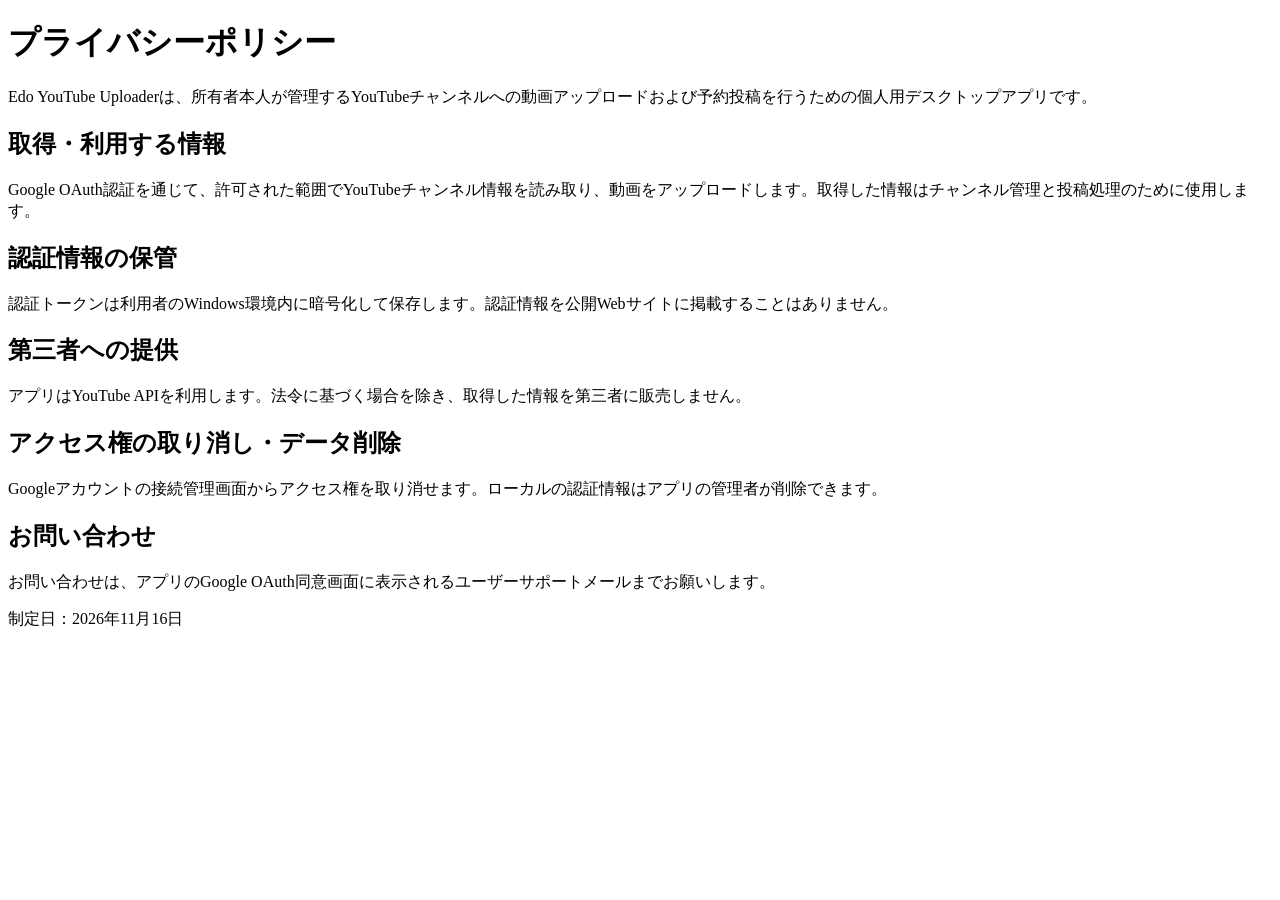
==== privacy.html @ 4c94d754 "Create privacy.html" ====
<!DOCTYPE html>
<html lang="ja">
<head>
<meta charset="UTF-8">
<meta name="viewport" content="width=device-width, initial-scale=1">
<title>プライバシーポリシー | Edo YouTube Uploader</title>
</head>
<body>
<h1>プライバシーポリシー</h1>
<p>Edo YouTube Uploaderは、所有者本人が管理するYouTubeチャンネルへの動画アップロードおよび予約投稿を行うための個人用デスクトップアプリです。</p>
<h2>取得・利用する情報</h2>
<p>Google OAuth認証を通じて、許可された範囲でYouTubeチャンネル情報を読み取り、動画をアップロードします。取得した情報はチャンネル管理と投稿処理のために使用します。</p>
<h2>認証情報の保管</h2>
<p>認証トークンは利用者のWindows環境内に暗号化して保存します。認証情報を公開Webサイトに掲載することはありません。</p>
<h2>第三者への提供</h2>
<p>アプリはYouTube APIを利用します。法令に基づく場合を除き、取得した情報を第三者に販売しません。</p>
<h2>アクセス権の取り消し・データ削除</h2>
<p>Googleアカウントの接続管理画面からアクセス権を取り消せます。ローカルの認証情報はアプリの管理者が削除できます。</p>
<h2>お問い合わせ</h2>
<p>お問い合わせは、アプリのGoogle OAuth同意画面に表示されるユーザーサポートメールまでお願いします。</p>
<p>制定日：2026年11月16日</p>
</body>
</html>
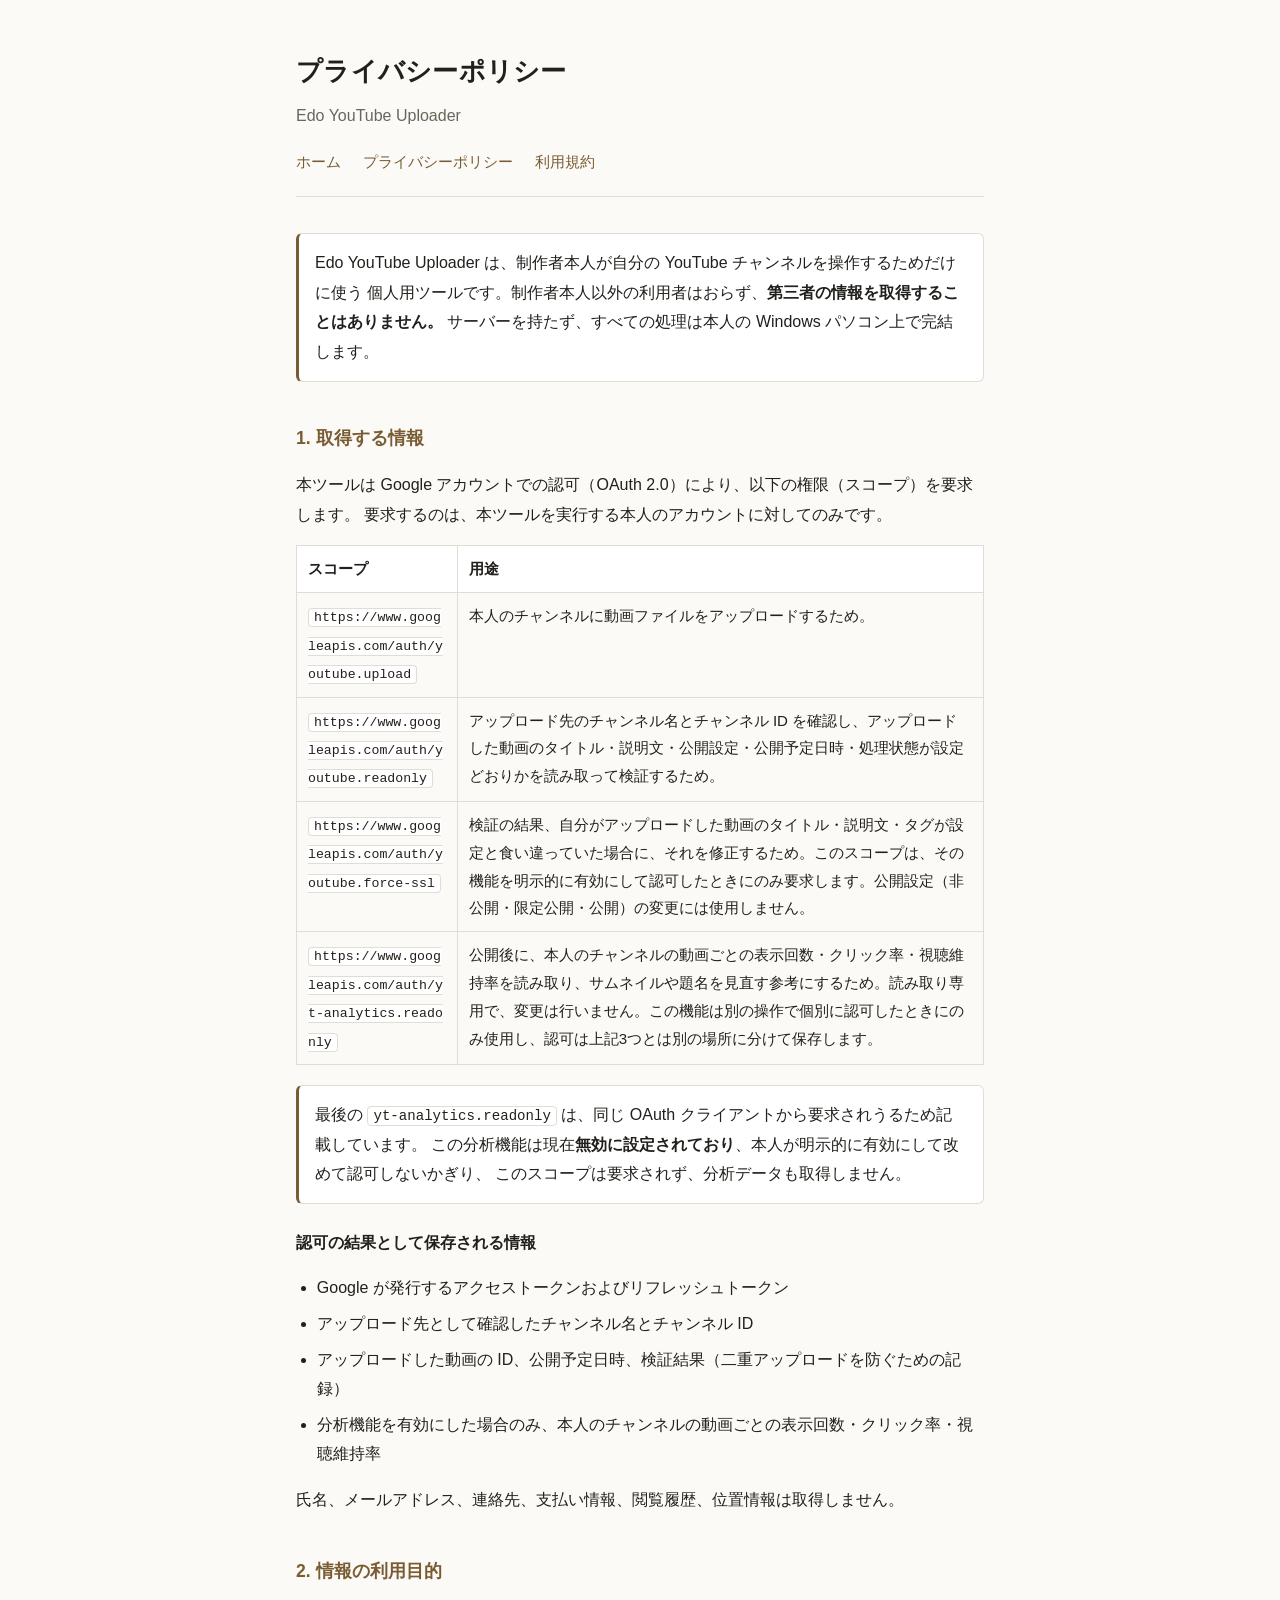
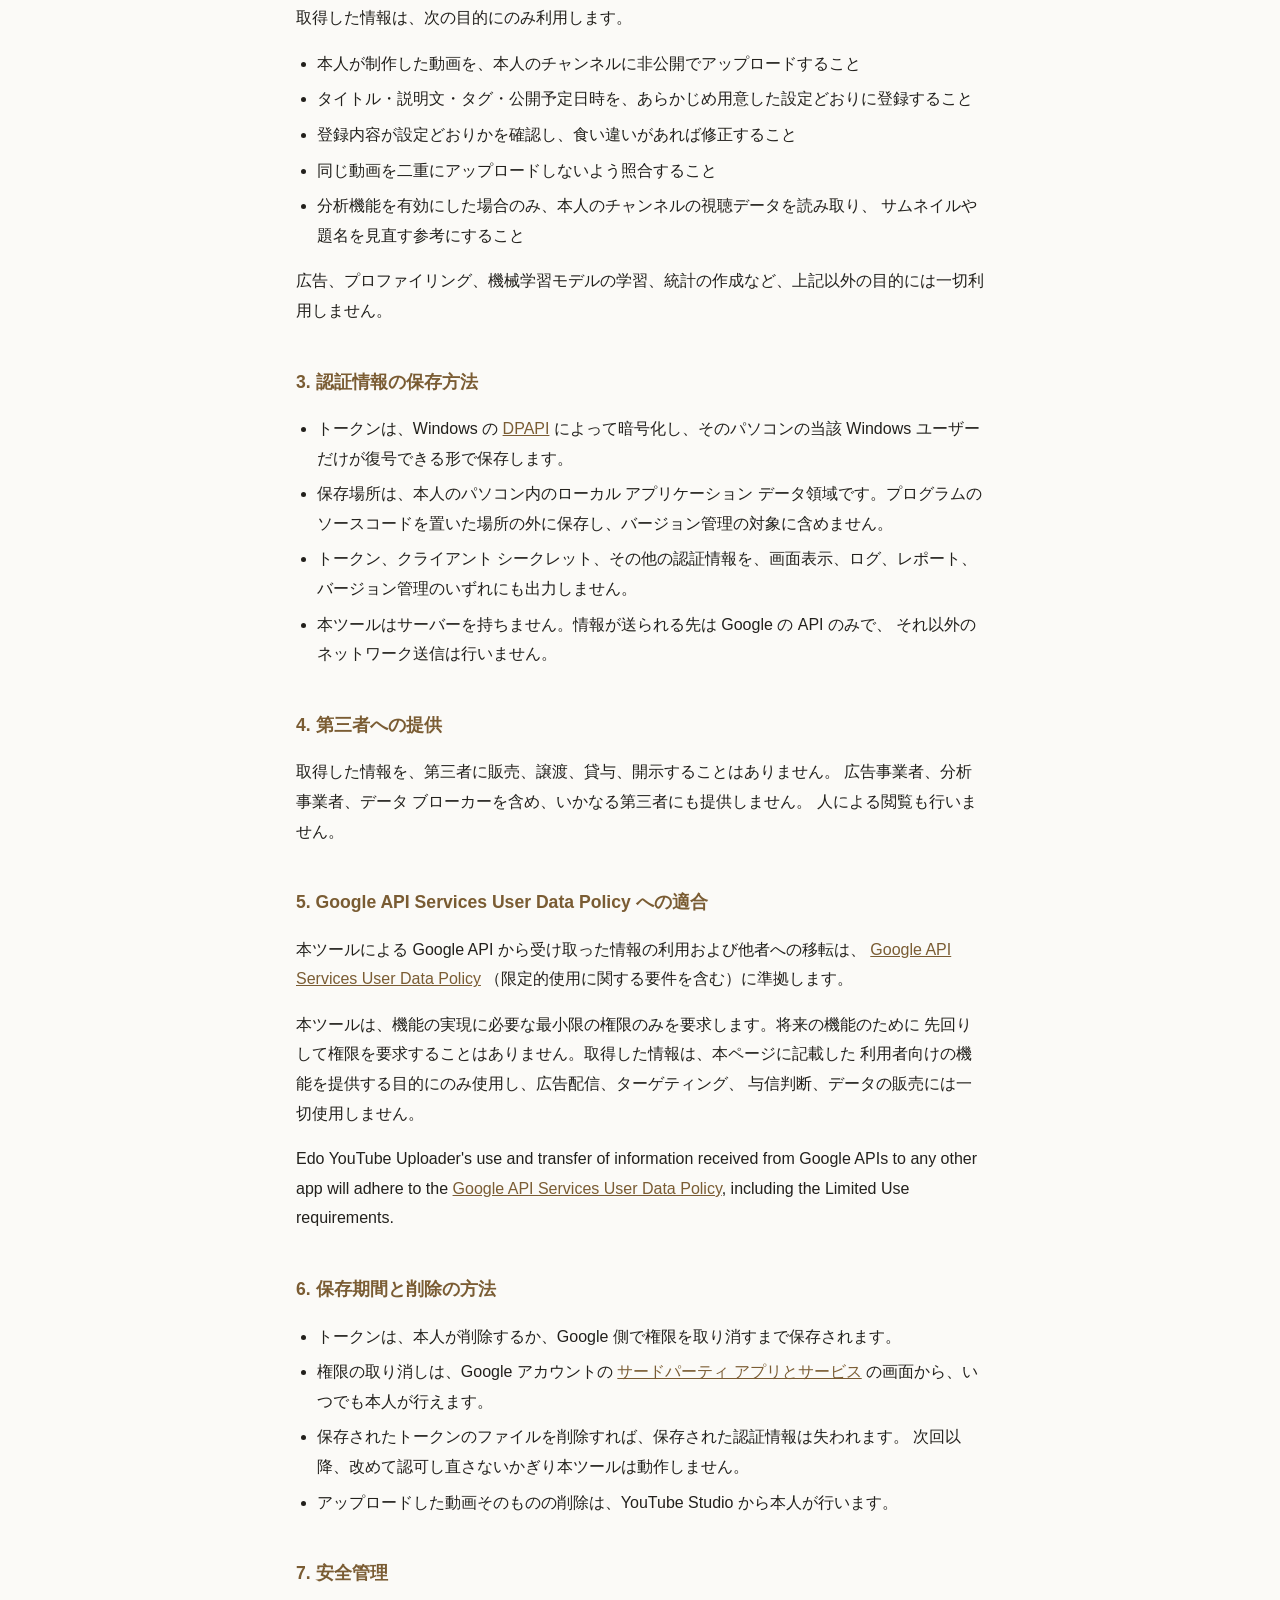
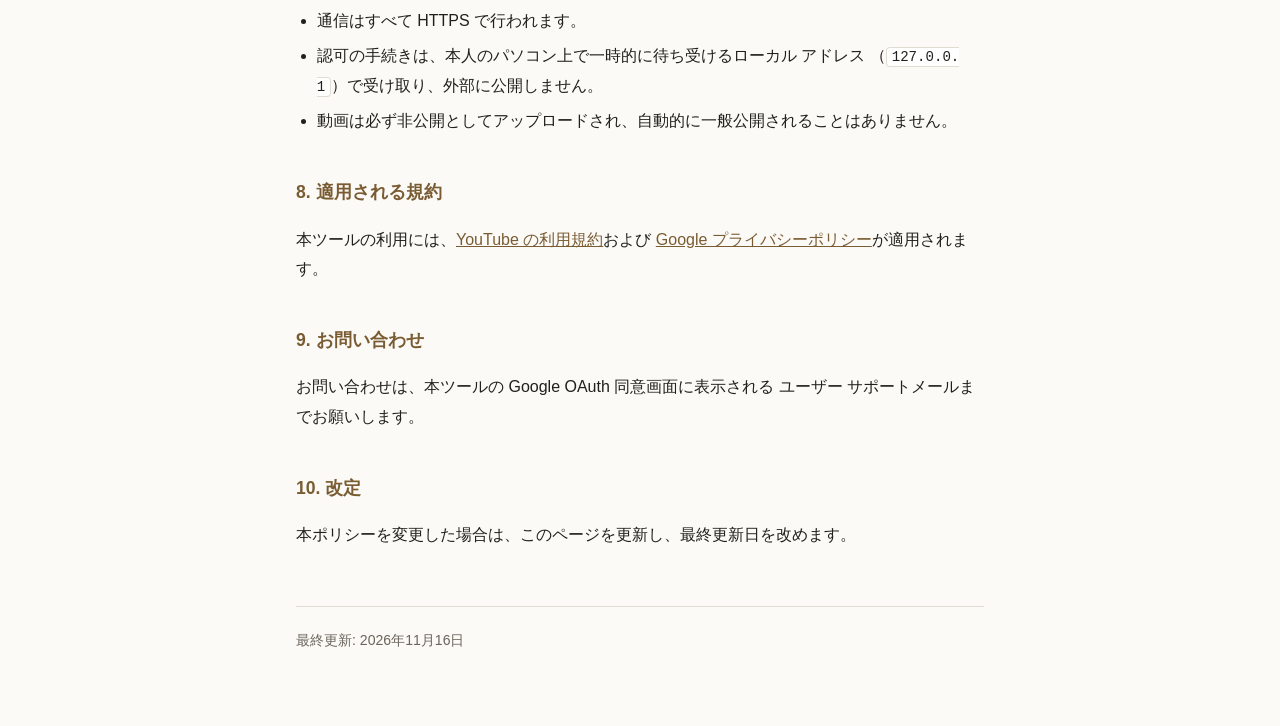
==== commit 13f45321: "Add files via upload" ====
--- a/privacy.html
+++ b/privacy.html
@@ -1,23 +1,164 @@
-<!DOCTYPE html>
-<html lang="ja">
-<head>
-<meta charset="UTF-8">
-<meta name="viewport" content="width=device-width, initial-scale=1">
-<title>プライバシーポリシー | Edo YouTube Uploader</title>
-</head>
-<body>
-<h1>プライバシーポリシー</h1>
-<p>Edo YouTube Uploaderは、所有者本人が管理するYouTubeチャンネルへの動画アップロードおよび予約投稿を行うための個人用デスクトップアプリです。</p>
-<h2>取得・利用する情報</h2>
-<p>Google OAuth認証を通じて、許可された範囲でYouTubeチャンネル情報を読み取り、動画をアップロードします。取得した情報はチャンネル管理と投稿処理のために使用します。</p>
-<h2>認証情報の保管</h2>
-<p>認証トークンは利用者のWindows環境内に暗号化して保存します。認証情報を公開Webサイトに掲載することはありません。</p>
-<h2>第三者への提供</h2>
-<p>アプリはYouTube APIを利用します。法令に基づく場合を除き、取得した情報を第三者に販売しません。</p>
-<h2>アクセス権の取り消し・データ削除</h2>
-<p>Googleアカウントの接続管理画面からアクセス権を取り消せます。ローカルの認証情報はアプリの管理者が削除できます。</p>
-<h2>お問い合わせ</h2>
-<p>お問い合わせは、アプリのGoogle OAuth同意画面に表示されるユーザーサポートメールまでお願いします。</p>
-<p>制定日：2026年11月16日</p>
-</body>
-</html>
+<!doctype html>
+<html lang="ja">
+<head>
+<meta charset="utf-8">
+<meta name="viewport" content="width=device-width, initial-scale=1">
+<title>プライバシーポリシー | Edo YouTube Uploader</title>
+<meta name="description" content="Edo YouTube Uploader が Google OAuth で取得する情報、その利用目的、保存方法、削除方法について説明します。">
+<link rel="stylesheet" href="style.css">
+</head>
+<body>
+<div class="wrap">
+<header>
+  <h1>プライバシーポリシー</h1>
+  <p class="lead">Edo YouTube Uploader</p>
+  <nav>
+    <a href="index.html">ホーム</a>
+    <a href="privacy.html">プライバシーポリシー</a>
+    <a href="terms.html">利用規約</a>
+  </nav>
+</header>
+
+<div class="note">
+Edo YouTube Uploader は、制作者本人が自分の YouTube チャンネルを操作するためだけに使う
+個人用ツールです。制作者本人以外の利用者はおらず、<strong>第三者の情報を取得することはありません。</strong>
+サーバーを持たず、すべての処理は本人の Windows パソコン上で完結します。
+</div>
+
+<h2>1. 取得する情報</h2>
+<p>
+本ツールは Google アカウントでの認可（OAuth 2.0）により、以下の権限（スコープ）を要求します。
+要求するのは、本ツールを実行する本人のアカウントに対してのみです。
+</p>
+<table>
+<tr><th>スコープ</th><th>用途</th></tr>
+<tr>
+  <td><code>https://www.googleapis.com/auth/youtube.upload</code></td>
+  <td>本人のチャンネルに動画ファイルをアップロードするため。</td>
+</tr>
+<tr>
+  <td><code>https://www.googleapis.com/auth/youtube.readonly</code></td>
+  <td>アップロード先のチャンネル名とチャンネル ID を確認し、アップロードした動画のタイトル・説明文・公開設定・公開予定日時・処理状態が設定どおりかを読み取って検証するため。</td>
+</tr>
+<tr>
+  <td><code>https://www.googleapis.com/auth/youtube.force-ssl</code></td>
+  <td>検証の結果、自分がアップロードした動画のタイトル・説明文・タグが設定と食い違っていた場合に、それを修正するため。このスコープは、その機能を明示的に有効にして認可したときにのみ要求します。公開設定（非公開・限定公開・公開）の変更には使用しません。</td>
+</tr>
+<tr>
+  <td><code>https://www.googleapis.com/auth/yt-analytics.readonly</code></td>
+  <td>公開後に、本人のチャンネルの動画ごとの表示回数・クリック率・視聴維持率を読み取り、サムネイルや題名を見直す参考にするため。読み取り専用で、変更は行いません。この機能は別の操作で個別に認可したときにのみ使用し、認可は上記3つとは別の場所に分けて保存します。</td>
+</tr>
+</table>
+
+<div class="note">
+最後の <code>yt-analytics.readonly</code> は、同じ OAuth クライアントから要求されうるため記載しています。
+この分析機能は現在<strong>無効に設定されており</strong>、本人が明示的に有効にして改めて認可しないかぎり、
+このスコープは要求されず、分析データも取得しません。
+</div>
+
+<h3>認可の結果として保存される情報</h3>
+<ul>
+  <li>Google が発行するアクセストークンおよびリフレッシュトークン</li>
+  <li>アップロード先として確認したチャンネル名とチャンネル ID</li>
+  <li>アップロードした動画の ID、公開予定日時、検証結果（二重アップロードを防ぐための記録）</li>
+  <li>分析機能を有効にした場合のみ、本人のチャンネルの動画ごとの表示回数・クリック率・視聴維持率</li>
+</ul>
+<p>
+氏名、メールアドレス、連絡先、支払い情報、閲覧履歴、位置情報は取得しません。
+</p>
+
+<h2>2. 情報の利用目的</h2>
+<p>取得した情報は、次の目的にのみ利用します。</p>
+<ul>
+  <li>本人が制作した動画を、本人のチャンネルに非公開でアップロードすること</li>
+  <li>タイトル・説明文・タグ・公開予定日時を、あらかじめ用意した設定どおりに登録すること</li>
+  <li>登録内容が設定どおりかを確認し、食い違いがあれば修正すること</li>
+  <li>同じ動画を二重にアップロードしないよう照合すること</li>
+  <li>分析機能を有効にした場合のみ、本人のチャンネルの視聴データを読み取り、
+    サムネイルや題名を見直す参考にすること</li>
+</ul>
+<p>
+広告、プロファイリング、機械学習モデルの学習、統計の作成など、上記以外の目的には一切利用しません。
+</p>
+
+<h2>3. 認証情報の保存方法</h2>
+<ul>
+  <li>トークンは、Windows の
+    <a href="https://learn.microsoft.com/windows/win32/api/dpapi/" rel="noopener">DPAPI</a>
+    によって暗号化し、そのパソコンの当該 Windows ユーザーだけが復号できる形で保存します。</li>
+  <li>保存場所は、本人のパソコン内のローカル アプリケーション データ領域です。プログラムの
+    ソースコードを置いた場所の外に保存し、バージョン管理の対象に含めません。</li>
+  <li>トークン、クライアント シークレット、その他の認証情報を、画面表示、ログ、レポート、
+    バージョン管理のいずれにも出力しません。</li>
+  <li>本ツールはサーバーを持ちません。情報が送られる先は Google の API のみで、
+    それ以外のネットワーク送信は行いません。</li>
+</ul>
+
+<h2>4. 第三者への提供</h2>
+<p>
+取得した情報を、第三者に販売、譲渡、貸与、開示することはありません。
+広告事業者、分析事業者、データ ブローカーを含め、いかなる第三者にも提供しません。
+人による閲覧も行いません。
+</p>
+
+<h2>5. Google API Services User Data Policy への適合</h2>
+<p>
+本ツールによる Google API から受け取った情報の利用および他者への移転は、
+<a href="https://developers.google.com/terms/api-services-user-data-policy" rel="noopener">Google API Services User Data Policy</a>
+（限定的使用に関する要件を含む）に準拠します。
+</p>
+<p>
+本ツールは、機能の実現に必要な最小限の権限のみを要求します。将来の機能のために
+先回りして権限を要求することはありません。取得した情報は、本ページに記載した
+利用者向けの機能を提供する目的にのみ使用し、広告配信、ターゲティング、
+与信判断、データの販売には一切使用しません。
+</p>
+<p>
+Edo YouTube Uploader's use and transfer of information received from Google APIs to
+any other app will adhere to the
+<a href="https://developers.google.com/terms/api-services-user-data-policy" rel="noopener">Google API Services User Data Policy</a>,
+including the Limited Use requirements.
+</p>
+
+<h2>6. 保存期間と削除の方法</h2>
+<ul>
+  <li>トークンは、本人が削除するか、Google 側で権限を取り消すまで保存されます。</li>
+  <li>権限の取り消しは、Google アカウントの
+    <a href="https://myaccount.google.com/permissions" rel="noopener">サードパーティ アプリとサービス</a>
+    の画面から、いつでも本人が行えます。</li>
+  <li>保存されたトークンのファイルを削除すれば、保存された認証情報は失われます。
+    次回以降、改めて認可し直さないかぎり本ツールは動作しません。</li>
+  <li>アップロードした動画そのものの削除は、YouTube Studio から本人が行います。</li>
+</ul>
+
+<h2>7. 安全管理</h2>
+<ul>
+  <li>通信はすべて HTTPS で行われます。</li>
+  <li>認可の手続きは、本人のパソコン上で一時的に待ち受けるローカル アドレス
+    （<code>127.0.0.1</code>）で受け取り、外部に公開しません。</li>
+  <li>動画は必ず非公開としてアップロードされ、自動的に一般公開されることはありません。</li>
+</ul>
+
+<h2>8. 適用される規約</h2>
+<p>
+本ツールの利用には、<a href="https://www.youtube.com/t/terms" rel="noopener">YouTube の利用規約</a>および
+<a href="https://policies.google.com/privacy" rel="noopener">Google プライバシーポリシー</a>が適用されます。
+</p>
+
+<h2>9. お問い合わせ</h2>
+<p>
+お問い合わせは、本ツールの Google OAuth 同意画面に表示される
+ユーザー サポートメールまでお願いします。
+</p>
+
+<h2>10. 改定</h2>
+<p>
+本ポリシーを変更した場合は、このページを更新し、最終更新日を改めます。
+</p>
+
+<footer>
+  最終更新: 2026年11月16日
+</footer>
+</div>
+</body>
+</html>
--- a/style.css
+++ b/style.css
@@ -0,0 +1,58 @@
+:root {
+  --bg: #fbfaf7;
+  --fg: #22201c;
+  --muted: #6b655c;
+  --line: #e2ddd3;
+  --accent: #7a5c33;
+  --card: #ffffff;
+}
+@media (prefers-color-scheme: dark) {
+  :root:not([data-theme="light"]) {
+    --bg: #15140f;
+    --fg: #ece7dd;
+    --muted: #a39c8f;
+    --line: #322e26;
+    --accent: #c9a86c;
+    --card: #1d1b15;
+  }
+}
+:root[data-theme="dark"] {
+  --bg: #15140f;
+  --fg: #ece7dd;
+  --muted: #a39c8f;
+  --line: #322e26;
+  --accent: #c9a86c;
+  --card: #1d1b15;
+}
+* { box-sizing: border-box; }
+body {
+  margin: 0;
+  background: var(--bg);
+  color: var(--fg);
+  font-family: -apple-system, BlinkMacSystemFont, "Segoe UI", "Hiragino Sans",
+    "Noto Sans JP", Meiryo, sans-serif;
+  line-height: 1.85;
+  font-size: 16px;
+}
+.wrap { max-width: 720px; margin: 0 auto; padding: 48px 16px 80px; }
+header { border-bottom: 1px solid var(--line); padding-bottom: 20px; margin-bottom: 36px; }
+h1 { font-size: 1.6rem; margin: 0 0 6px; letter-spacing: .01em; }
+h2 { font-size: 1.1rem; margin: 40px 0 10px; color: var(--accent); }
+h3 { font-size: 1rem; margin: 24px 0 6px; }
+p, li { color: var(--fg); }
+.lead { color: var(--muted); margin: 0; }
+nav { margin-top: 18px; font-size: .92rem; }
+nav a { color: var(--accent); text-decoration: none; margin-right: 18px; }
+nav a:hover { text-decoration: underline; }
+a { color: var(--accent); }
+ul { padding-left: 1.3em; }
+li { margin-bottom: 6px; }
+table { border-collapse: collapse; width: 100%; margin: 14px 0; font-size: .94rem; }
+th, td { border: 1px solid var(--line); padding: 9px 11px; text-align: left; vertical-align: top; }
+th { background: var(--card); font-weight: 600; }
+code { background: var(--card); border: 1px solid var(--line); border-radius: 4px;
+  padding: 1px 5px; font-size: .88em; word-break: break-all; }
+.note { background: var(--card); border: 1px solid var(--line); border-left: 3px solid var(--accent);
+  border-radius: 6px; padding: 14px 16px; margin: 20px 0; }
+footer { margin-top: 56px; padding-top: 20px; border-top: 1px solid var(--line);
+  color: var(--muted); font-size: .88rem; }
